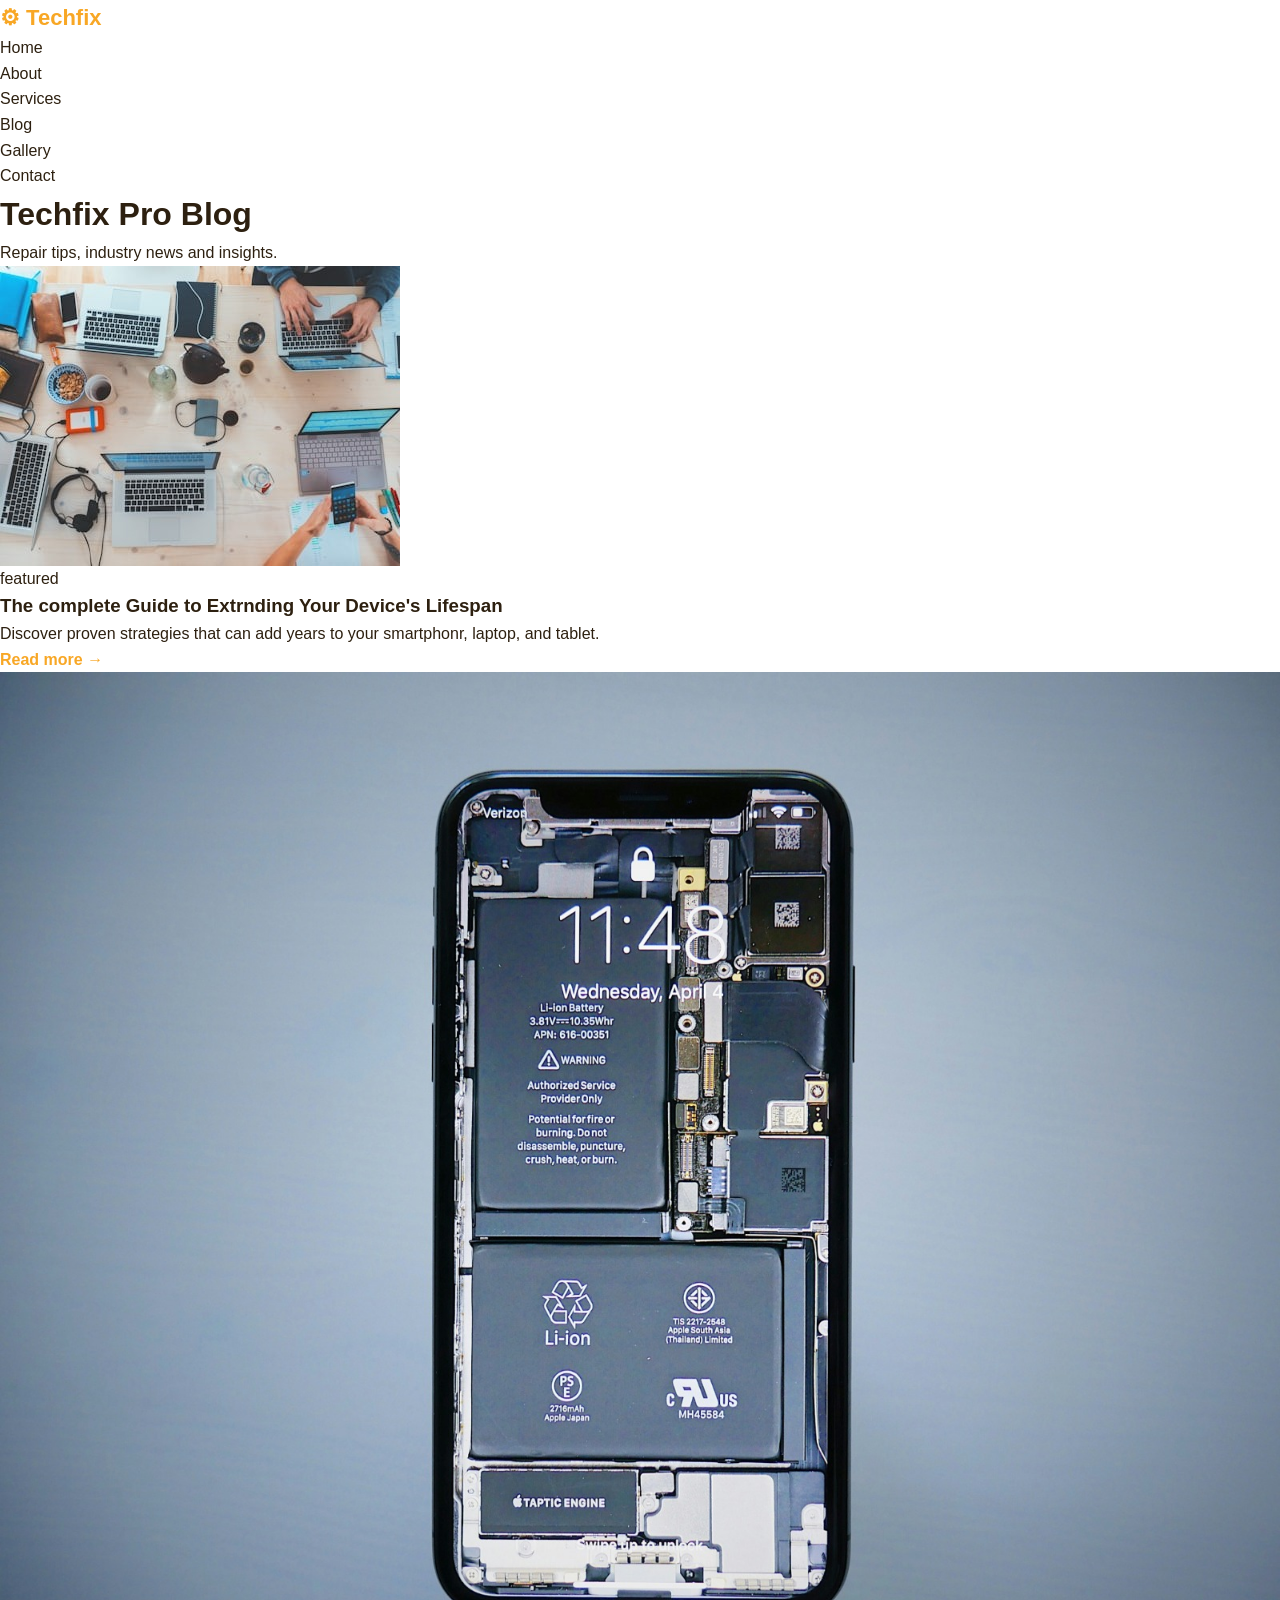
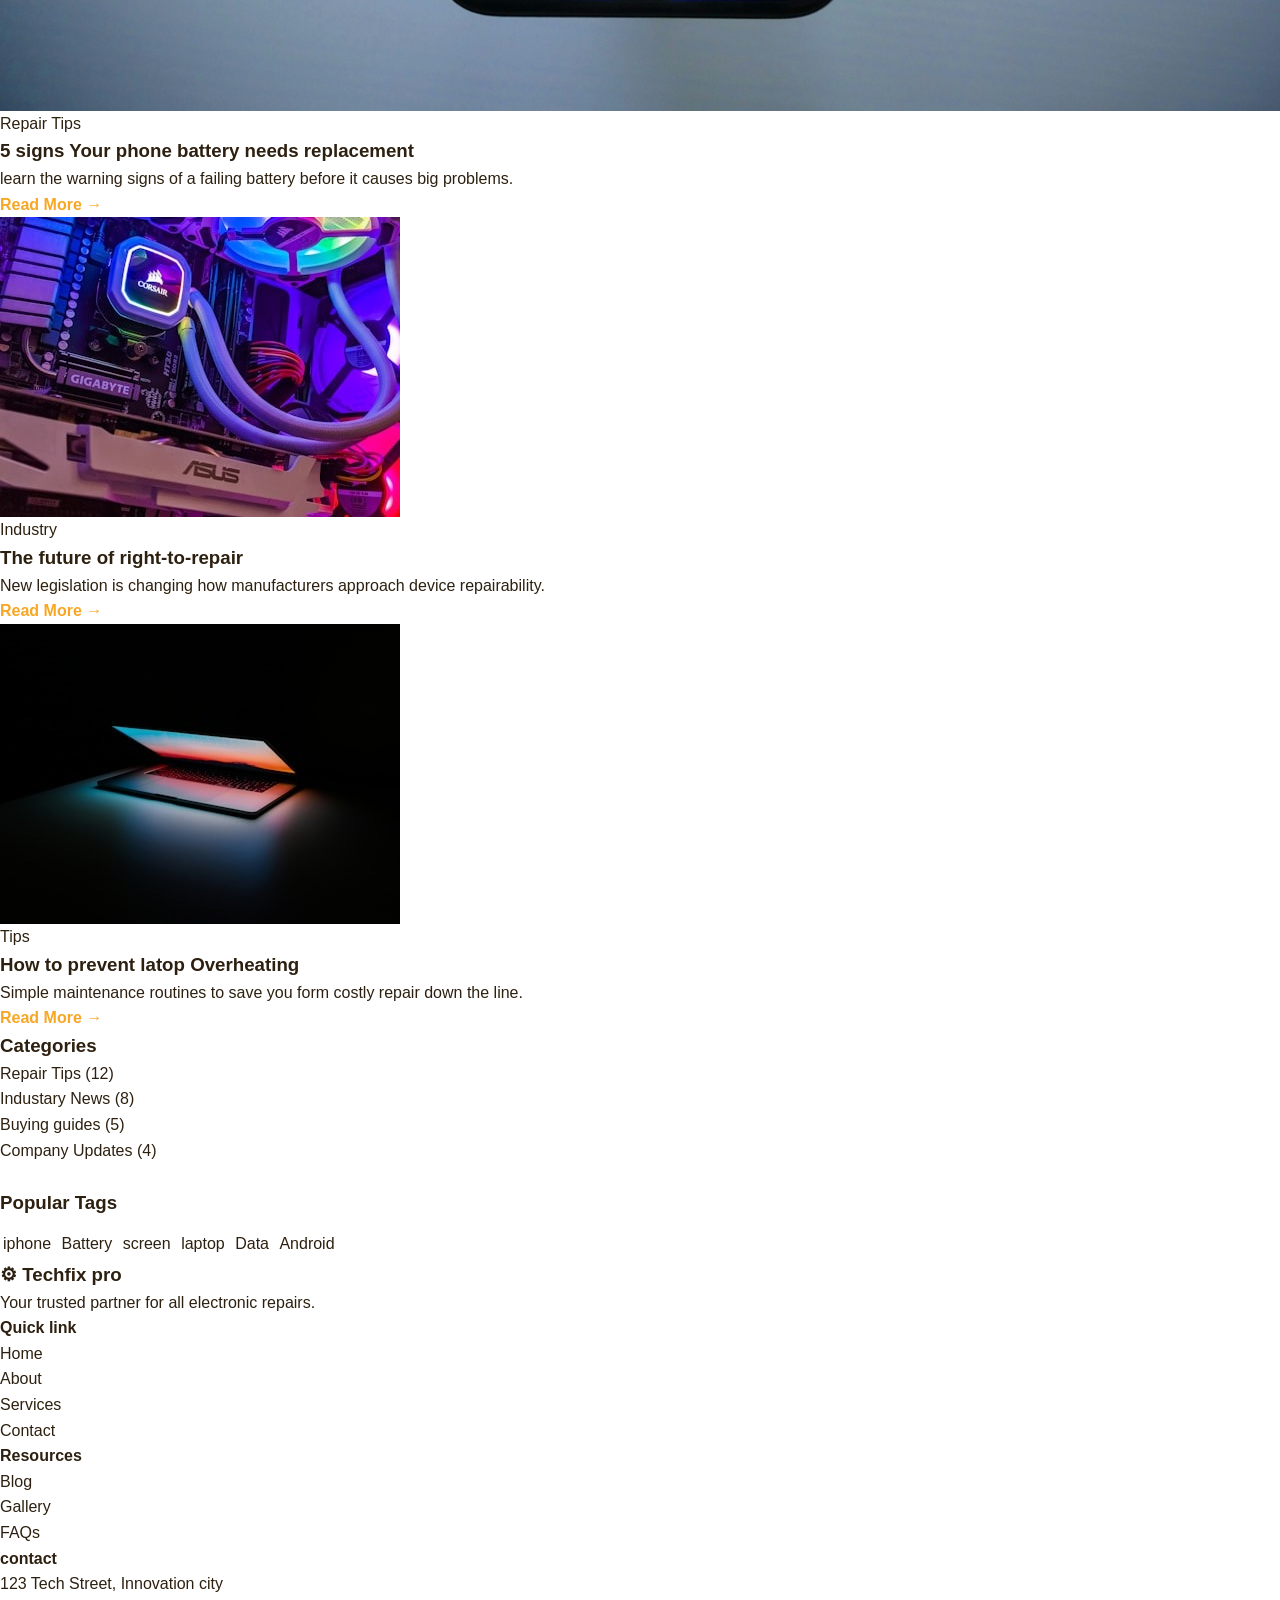
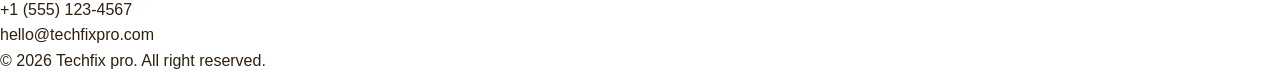
==== blog.html @ ecb34345 "first commit" ====
<!DOCTYPE html>
<html lang="en">
<head>
    <meta charset="UTF-8">
    <meta name="viewport" content="width=device-width, initial-scale=1.0">
    <title>Blog - Techfix Pro </title>
    <link rel="stylesheet" href="star.css">
</head>
<body>
    <!--Navigation-->
    <nav>
        <div>
            <a href="index.html" class="logo">&#9881; Techfix</a>
            <ul>
                <li><a href="index.html">Home</a></li>
                <li><a href="about.html">About</a></li>
                <li><a href="services.html">Services</a></li>
                <li><a href="blog.html">Blog</a></li>
                <li><a href="gallery.html"> Gallery</a></li>
                <li><a href="contact.html">Contact</a></li>
            </ul>
        </div>
    </nav>
    <!--Header section-->
   <header>
    <div>
        <h1>Techfix Pro Blog</h1>
        <p>Repair tips, industry news and insights.</p>
    </div>
   </header>
   <!--Feature post section-->
   <section>
    <div>
        <div>
            <div>
                <article>
                    <img src="Image/photo 5.jpg" alt="feature post">
                    <div>
                        <span> featured</span>
                        <h3>The complete Guide to Extrnding Your Device's Lifespan</h3>
                        <p>Discover proven strategies that can add years to your smartphonr, laptop, and tablet.</p>
                        <a href="#" style="color: var(--primary); font-weight: 600;">Read more &rarr;</a>
                    </div>
                </article>
                <article>
                    <img src="Image/photo 12.jpg" alt="phone battery">
                    <div>
                        <span>Repair Tips</span>
                        <h3>5 signs Your phone battery needs replacement</h3>
                        <p>learn the warning signs of a failing battery before it causes big problems.</p>
                        <a href="#" style="color: var(--primary);font-weight: 600;">Read More &rarr;</a>
                    </div>
                </article>
                <article>
                    <img src="Image/photo 7.jpg" alt="right to repair">
                    <div>
                        <span>Industry</span>
                        <h3>The future of right-to-repair</h3>
                        <p>New legislation is changing how manufacturers approach device repairability.</p>
                        <a href="#" style="color: var(--primary); font-weight: 600;">Read More &rarr;</a>
                    </div>
                </article>
                <article>
                    <img src="Image/photo 13.jpg" alt="Latop maintenance">
                    <div>
                        <span>Tips</span>
                        <h3>How to prevent latop Overheating</h3>
                        <p>Simple maintenance routines to save you form costly repair down the line.</p>
                        <a href="#" style="color: var(--primary); font-weight: 600;">Read More &rarr;</a>
                    </div>
                </article>
            </div>
            <aside>
                <h3>Categories</h3>
                <ul>
                    <li><a href="#">Repair Tips (12)</a></li>
                    <li><a href="#">Industary News (8)</a></li>
                    <li><a href="#">Buying guides (5)</a></li>
                    <li><a href="#">Company Updates (4)</a></li>
                </ul>
                <h3 style="margin-top: 25px;">Popular Tags</h3>
                <p style="margin-top: 10px;">
                    <span class="tag" style="margin: 3px; display: inline-block;">iphone</span>
                    <span class="tag" style="margin: 3px; display: inline-block;">Battery</span>
                    <span class="tag" style="margin: 3px; display: inline-block;">screen</span>
                    <span class="tag" style="margin: 3px; display: inline-block;">laptop</span>
                    <span class="tag" style="margin: 3px; display: inline-block;">Data</span>
                    <span class="tag" style="margin: 3px; display: inline-block;">Android</span>
                </p>
            </aside>
        </div>
    </div>
   </section>
   <!--Footer-->
   <footer>
    <div>
        <div>
            <div>
                <h3>&#9881; Techfix pro</h3>
                <p>Your trusted partner for all electronic repairs.</p>
            </div>
            <div>
                <h4>Quick link</h4>
                <ul>
                    <li><a href="index.html">Home</a></li>
                    <li><a href="about,html">About</a></li>
                    <li><a href="service.html">Services</a></li>
                    <li><a href="contact.html">Contact</a></li>
                </ul>
            </div>
            <div>
                <h4>Resources</h4>
                <ul>
                    <li><a href="blog.html">Blog</a></li>
                    <li><a href="gallery.html">Gallery</a></li>
                    <li><a href="contact.html">FAQs</a></li>
                </ul>
            </div>
            <div>
                <h4>contact</h4>
                <p>123 Tech Street, Innovation city</p>
                <p>+1 (555) 123-4567</p>
                <p>hello@techfixpro.com</p>
            </div>
        </div>
        <div>
            <p>&copy; 2026 Techfix pro. All right reserved.</p>
        </div>
    </div>
   </footer>
</body>
</html>
---- star.css ----
/*css Variable */
:root {
    --primary: #F8A725;
    --primary-dark:#c68623;
    --dark:#2d2010;
    --gray:#80581d;
    --light-gray:#f5f0e8;
    --white:#ffffff;
    --border:#e8d5b5;
}

/* Base style*/
*{
    margin: 0;
    padding: 0;
    box-sizing: border-box;
}

body{
    font-family: 'Segoe UI', Tahoma, Geneva, Verdana, sans-serif;
    color: var(--dark);
    line-height: 1.6;
}

img {
    max-width: 100%;
    display: block;
}

a {
    text-decoration: none;
    color: inherit;
}

/* containers */
.container{
    max-width: 1100px;
    margin: 0 auto;
    padding: 0 20px;
}

/* buttons */
.btn{
    display: inline-block;
    padding: 12px 28px;
    background: var(--primary);
    color: var(--white);
    border-radius: 6px;
    font-weight: 600;
    border: 2px solid var(--primary);
    margin: 5px;
}

.btn:hover{
    background: var(--primary-dark);
    border-color: var(--primary-dark);
}

.btn:outline{
    background: transparent;
    color: var(--white);
    border: 2px solid var(--white);
}

.btn-outline:hover{
    background: var(--white);
    color: var(--dark);
}

/* Navigation */
.navbar{
    background: var(--white);
    border-bottom: 1px solid var(--border);
    padding: 15px 0;
}

.nav-container{
    display: flex;
    justify-content: space-between;
    align-items: center;
}

.logo{
    font-size: 22px;
    font-weight: 800;
    color: var(--primary);
}

.nav-links{
    list-style: none;
    display: flex;
    gap: 30px;
}

.nav-links a{
    color: var(--dark);
    font-weight: 500;
}

.nav-links a:hover{
    color: var(--primary);
}

/* Hero section */
.hero{
    background: linear-gradient(135deg, var(--dark) 0%, var(--gray) 100%);
    color: var(--white);
    text-align: center;
    padding: 100px 20px;
}

.hero h1{
    font-size: 42px;
    margin-bottom: 15px;
}

.hero p{
    font-size: 18px;
    max-width: 600px;
    margin: o auto 30px;
    opacity: 0.9;
}

/* section style */
.section{
    padding: 80px;
}

.section-title{
    text-align: center;
    font-size: 32px;
    margin-bottom: 10px;
}

.section-subtitle{
    text-align: center;
    color: var(--gray);
    margin-bottom: 50px;
}

/* card Grig */
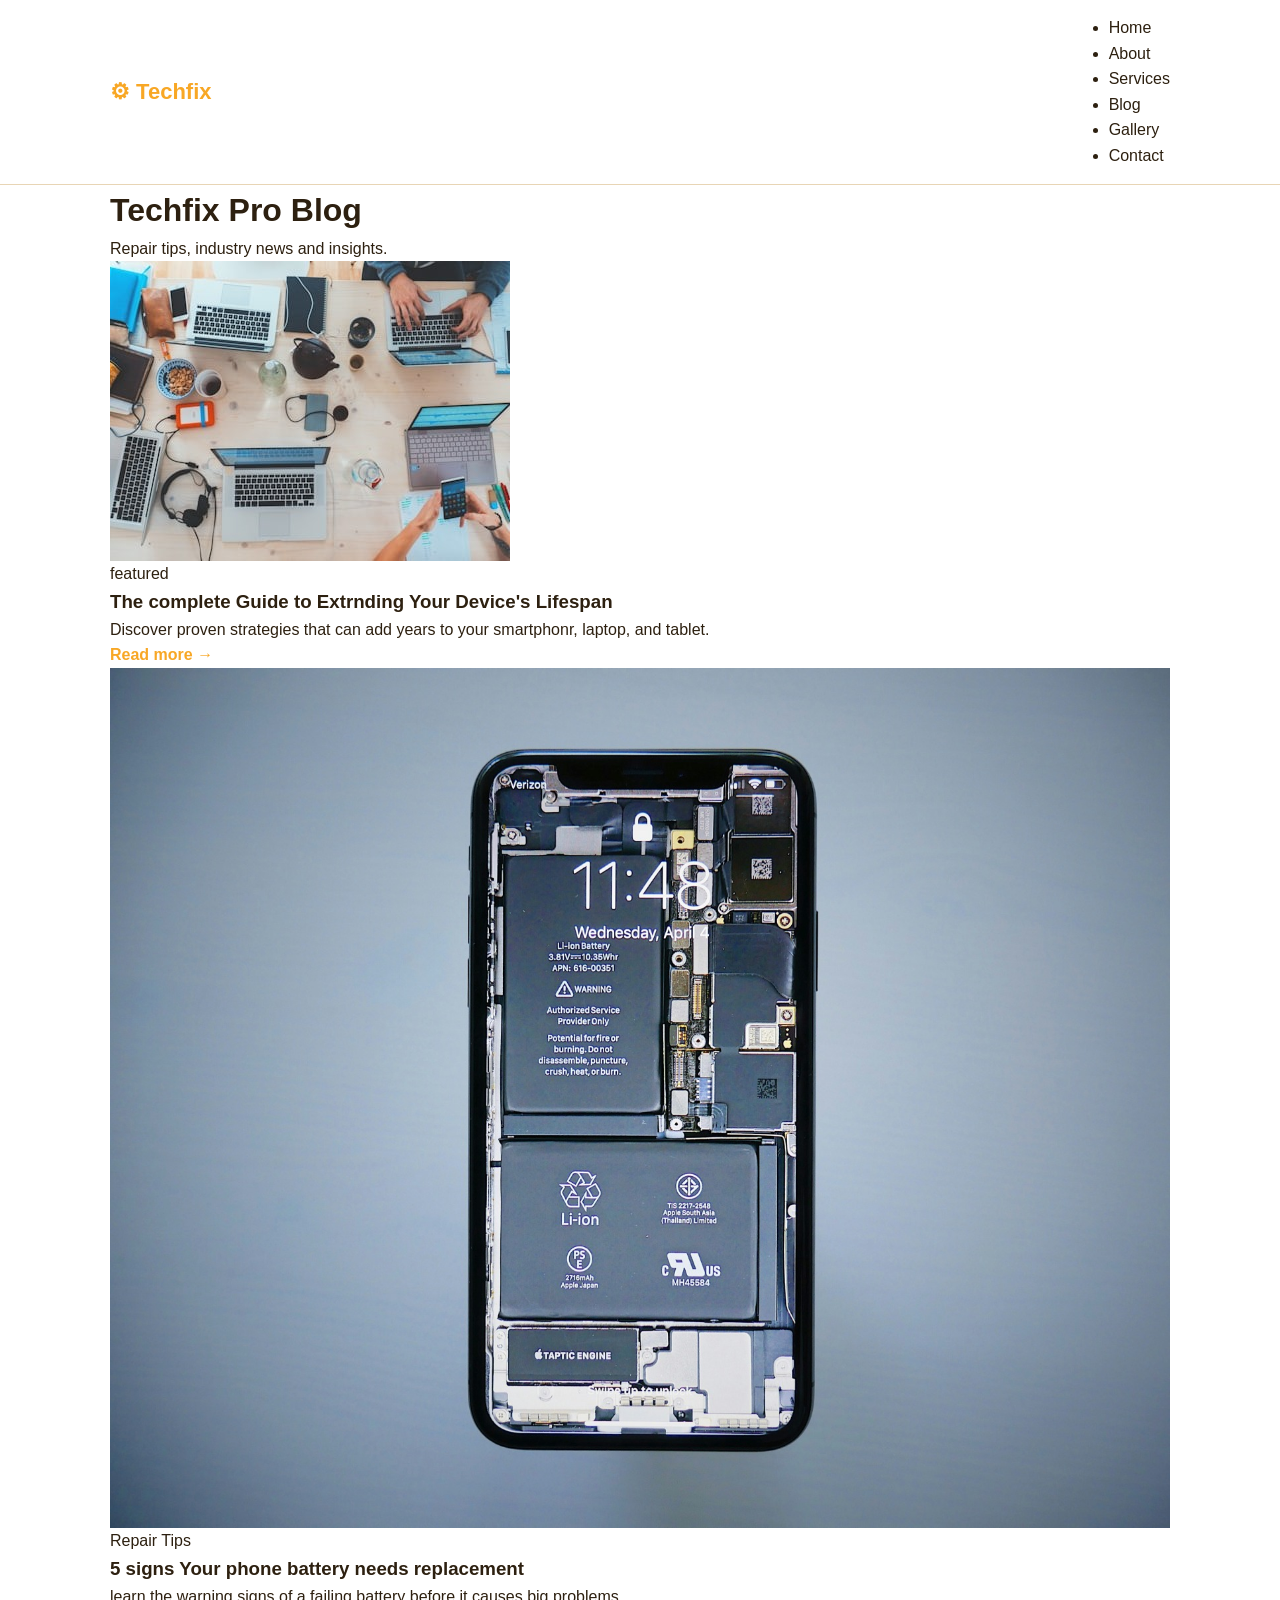
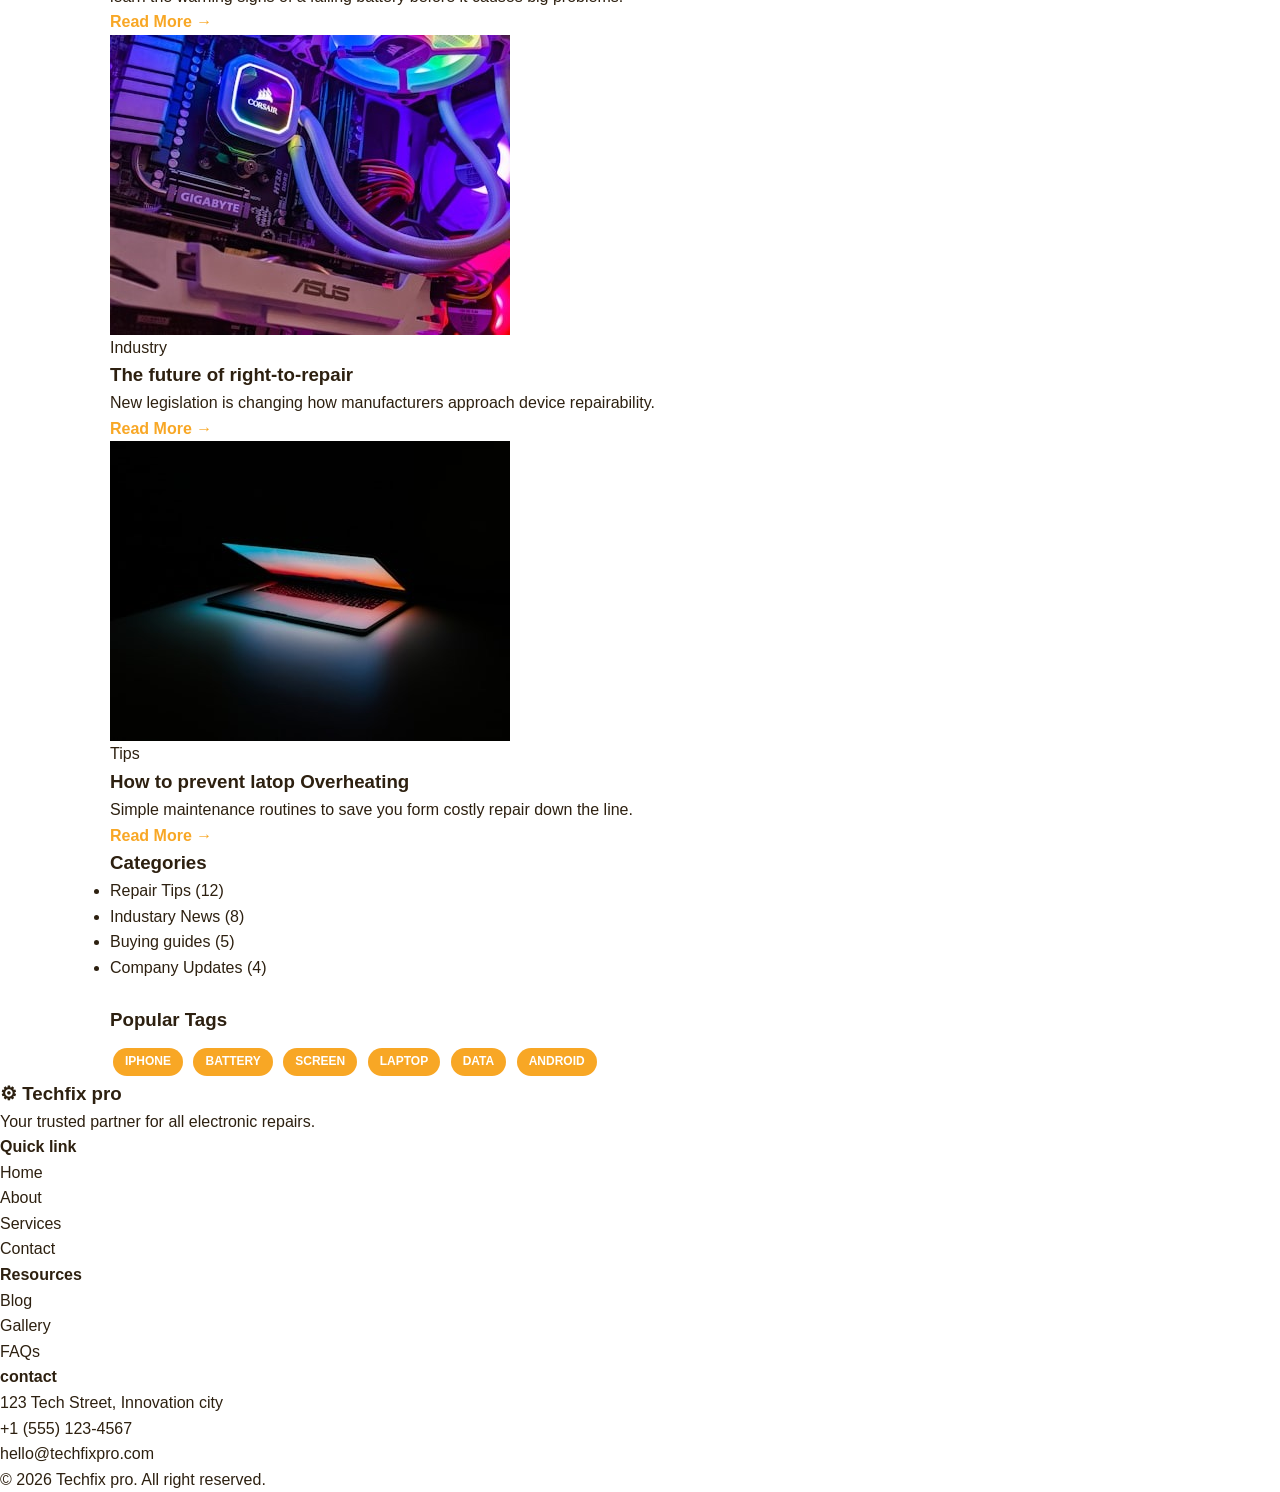
==== commit b4a1e2eb: "Another change was make" ====
--- a/blog.html
+++ b/blog.html
@@ -8,8 +8,8 @@
 </head>
 <body>
     <!--Navigation-->
-    <nav>
-        <div>
+    <nav class="navbar">
+        <div class="container nav-container">
             <a href="index.html" class="logo">&#9881; Techfix</a>
             <ul>
                 <li><a href="index.html">Home</a></li>
@@ -23,14 +23,14 @@
     </nav>
     <!--Header section-->
    <header>
-    <div>
+    <div class="container">
         <h1>Techfix Pro Blog</h1>
         <p>Repair tips, industry news and insights.</p>
     </div>
    </header>
    <!--Feature post section-->
    <section>
-    <div>
+    <div class="container">
         <div>
             <div>
                 <article>
--- a/star.css
+++ b/star.css
@@ -139,3 +139,316 @@
 }
 
 /* card Grig */
+.card-grid{
+    display: grid;
+    gap: 30px;
+}
+
+.three-column{
+    grid-template-columns: repeat(3, 1fr);
+}
+.two-column{
+    grid-template-columns: repeat(2, 1fr);
+}
+
+/* card  */
+.card{
+    background: var(--white);
+    border: 1px solid var(--border);
+    border-radius: 12px;
+    padding: 30px;
+    text-align: center;
+}
+
+.card:hover{
+    box-shadow: 0 5px 20px rgba(45, 32, 16, 0.1);
+}
+
+.card-icon{
+    font-size: 40px;
+    margin-bottom: 15px;
+}
+
+.card h3{
+    font-size: 20px;
+    margin-bottom: 10px;
+}
+
+.card p{
+    color: var(--gray);
+}
+
+/* new card */
+
+.new-card{
+    padding: 0px;
+    overflow: hidden;
+    text-align: left;
+}
+
+.new-card img{
+    width: 100%;
+    height: 200px;
+    object-fit: cover;
+}
+
+.card-body{
+    padding: 20px;
+}
+
+.tag{
+    display: inline-block;
+    background: var(--primary);
+    color: var(--white);
+    padding: 4px 12px;
+    border-radius: 20px;
+    font-size: 12px;
+    font-weight: 600;
+    text-transform: uppercase;
+}
+
+.card-body h3{
+    margin: 10px 0;
+}
+
+.card-body a{
+    color: var(--primary);
+    font-weight: 600;
+}
+
+/* About Section */
+.about-section{
+    background: var(--light-gray);
+}
+
+.two-column {
+    display: grid;
+    grid-template-columns: 1fr 1fr;
+    gap: 50px;
+    align-items: center;
+}
+
+.about-text h2{
+    font-size: 32px;
+    margin-bottom: 15px;
+}
+
+.about-text p{
+    color: var(--gray);
+    margin-bottom: 15px;
+}
+
+.feature-list{
+    list-style: none;
+    margin: 20px 0;
+}
+
+.feature-list li{
+    padding: 8px 0;
+    color: var(--dark);
+}
+
+.about-image img{
+    border-radius: 12px;
+    box-shadow: 0 10px 30px rgba(0, 0, 0, 0.1);
+}
+
+/* newsletter */
+
+.newsletter{
+    background: var(--primary);
+    color: var(--white);
+    text-align: center;
+    padding: 60px 20px;
+}
+
+.newsletter h2{
+    font-size: 28px;
+    margin-bottom: 10px;
+}
+
+.newsletter p{
+    margin-bottom: 25px;
+    opacity: 0.9;
+}
+
+.newsletter form{
+    display: flex;
+    justify-content: center;
+    gap: 10px;
+    flex-wrap: wrap;
+}
+
+.newsletter input{
+    padding: 12px 20px;
+    border: none;
+    border-radius: 6px;
+    width: 300px;
+    font-size: 16px;
+}
+
+/* testimonial section */
+.testimonial{
+    background: var(--light-gray);
+}
+
+.tesrtimonial-card{
+    text-align: left;
+}
+
+.quote{
+    font-style: italic;
+    color: var(--dark);
+    margin-bottom: 15px;
+}
+
+.author{
+    font-weight: 700;
+    color: var(--primary-dark);
+}
+
+/* client section */
+.client{
+    text-align: center;
+}
+
+.client-logos{
+    display: flex;
+    justify-content: center;
+    gap: 40px;
+    flex-wrap: wrap;
+    margin-top: 30px;
+}
+
+.client-logos span{
+    font-size: 18px;
+    font-weight: 700;
+    color: var(--gray);
+    opacity: 0.6;
+}
+
+/* footer */
+.footer{
+    background: var(--dark);
+    color: var(--white);
+    padding: 60px 0 20px;
+}
+
+.footer-grid{
+    display: grid;
+    gap: 40px;
+    grid-template-columns: 2fr 1fr 1fr 1.5fr;
+    margin-bottom: 40px;
+}
+
+.footer h3, .footer h4{
+    margin-bottom: 15px;
+}
+
+.footer p{
+    color:#b8a88a;
+    font-size: 14px;
+}
+
+.footer-links ul{
+    list-style: none;
+}
+
+.footer-links li{
+    margin-bottom: 8px;
+}
+
+.footer-links a{
+    color: #b8a88a;
+    font-size: 14px;
+}
+
+.footer-links a:hover{
+    color: var(--primary);
+}
+
+.footer-bottom{
+    border-top: 1px solid var(--border);
+    padding-top: 20px;
+    text-align: center;
+}
+
+/* page header (for inner pages) */
+.page-header{
+    background: var(--dark);
+    color: var(--white);
+    text-align: center;
+    padding: 100px 20px 60px;
+}
+
+.page-header h1{
+    font-size: 36px;
+    margin-bottom: 10px;
+}
+
+.page-header p{
+    color: var(--light-gray);
+}
+
+/* services section */
+.services-detail{
+    padding: 60px 0px;
+}
+
+.services-detail:nth-child(even){
+    background: var(--light-gray);
+}
+
+.services-detail h2{
+    font-size: 26px;
+    margin-bottom: 15px;
+}
+
+.services-detail p{
+    color: var(--gray);
+    margin-bottom: 15px;
+}
+
+.detail-list{
+    list-style: none;
+    margin: 15px 0 25px;
+}
+
+.detail-list li{
+    padding: 6px 0;
+    color: var(--dark);
+}
+
+.detail-list li::before{
+    content: "4";
+    color: var(--primary);
+}
+
+.price-tag{
+    display: inline-block;
+    background: var(--primary);
+    color: var(--white);
+    padding: 6px 16px;
+    border-radius: 20px;
+    font-size: 14px;
+    font-weight: 700;
+    margin-top: 15px;
+}
+
+/* pricing card */
+.pricing-grid{
+    display: grid;
+    gap: 25px;
+    grid-template-columns: repeat(3, 1fr);
+    margin-top: 40px;
+}
+
+.pricing-card{
+    background: var(--white);
+    border: 1px solid var(--border);
+    border-radius: 12px;
+    padding: 30px;
+    text-align: center;
+}
+
+
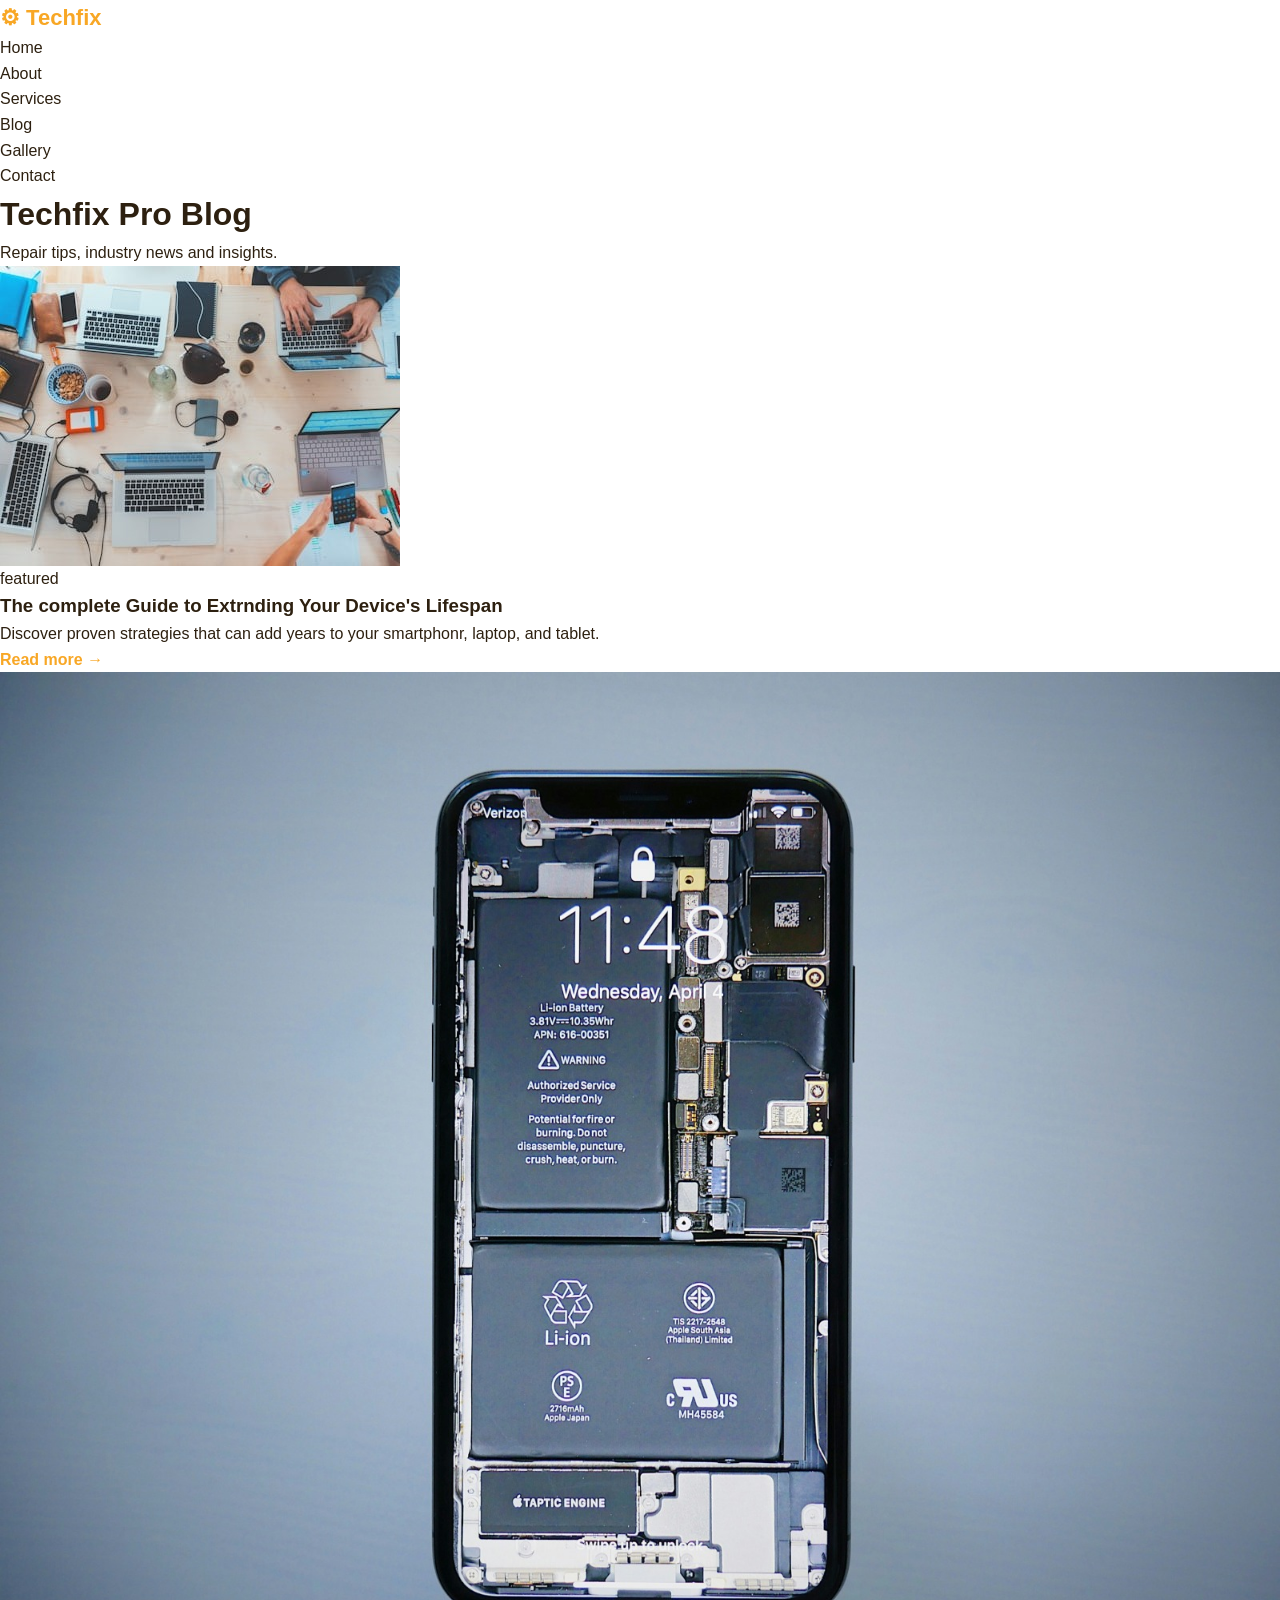
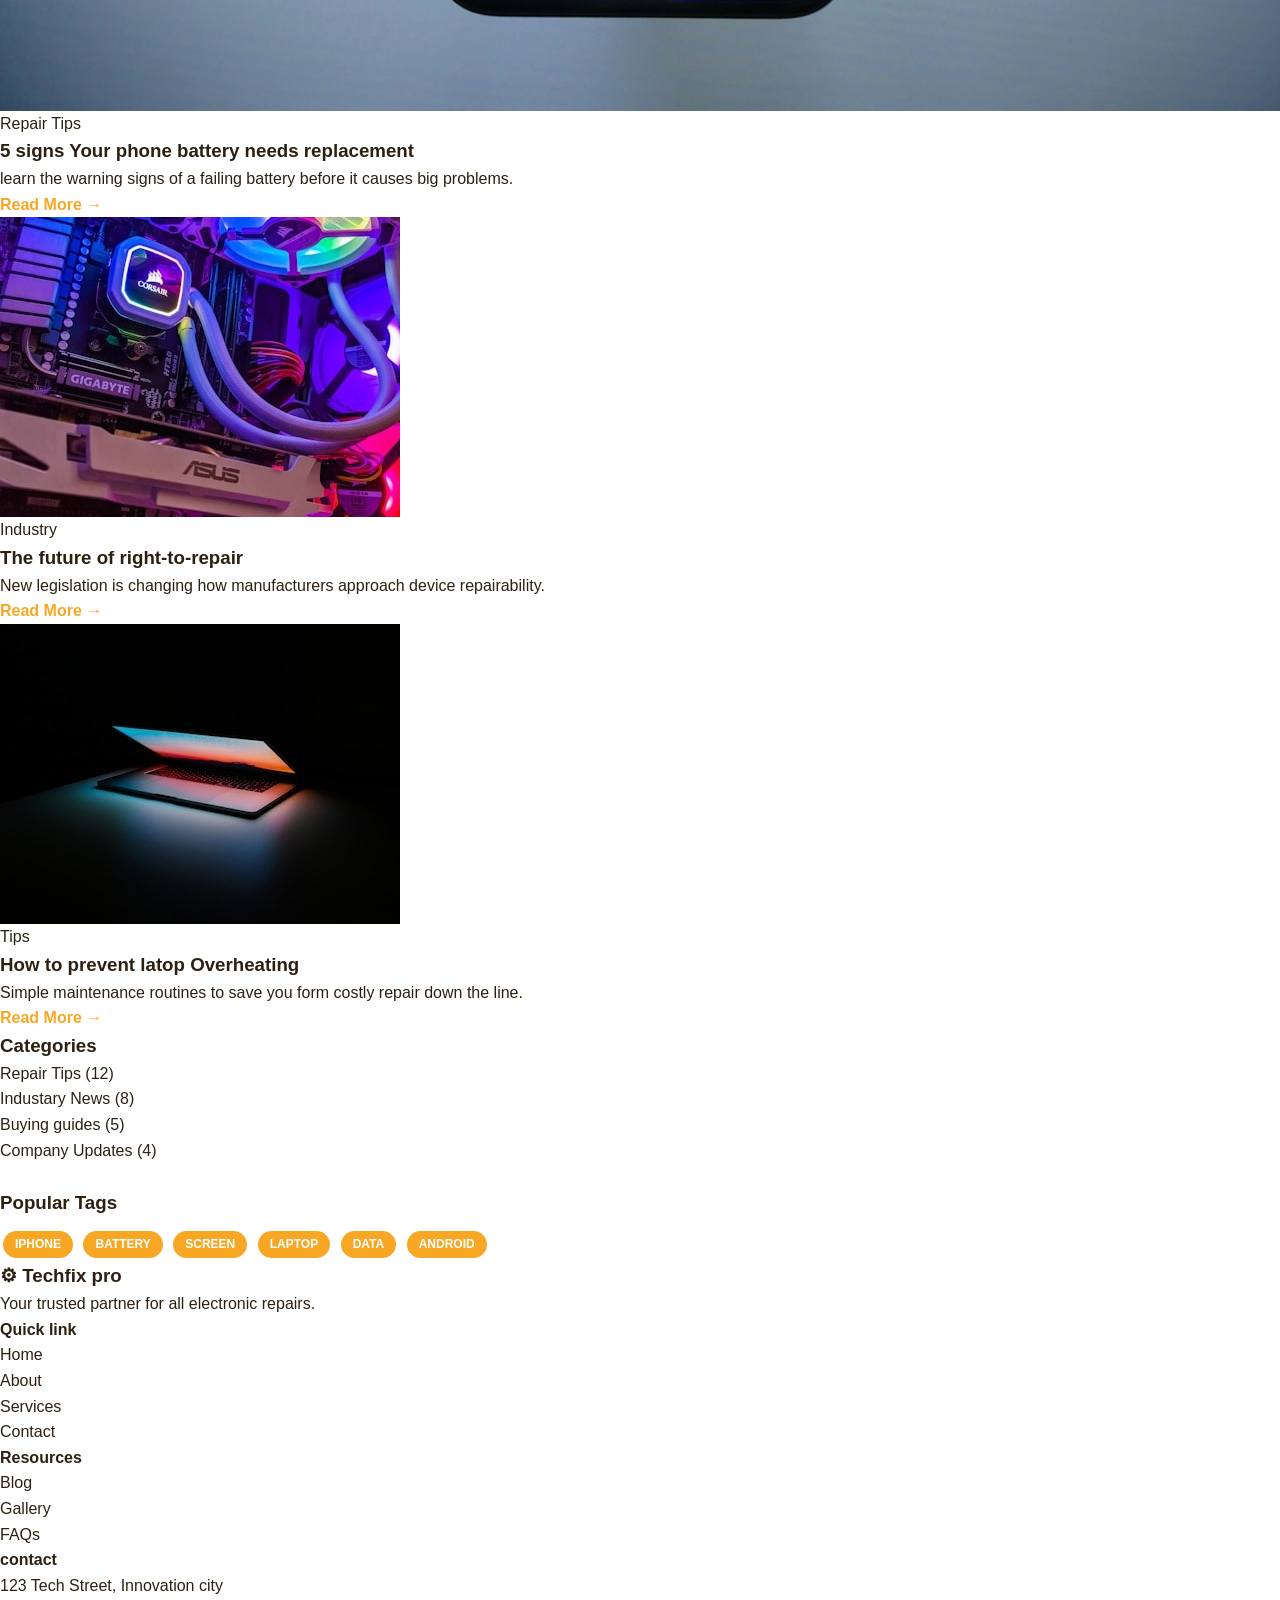
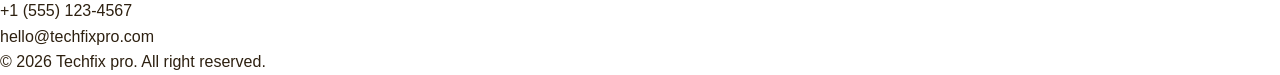
==== commit ce489f25: "change back" ====
--- a/blog.html
+++ b/blog.html
@@ -8,8 +8,8 @@
 </head>
 <body>
     <!--Navigation-->
-    <nav class="navbar">
-        <div class="container nav-container">
+    <nav>
+        <div>
             <a href="index.html" class="logo">&#9881; Techfix</a>
             <ul>
                 <li><a href="index.html">Home</a></li>
@@ -23,14 +23,14 @@
     </nav>
     <!--Header section-->
    <header>
-    <div class="container">
+    <div>
         <h1>Techfix Pro Blog</h1>
         <p>Repair tips, industry news and insights.</p>
     </div>
    </header>
    <!--Feature post section-->
    <section>
-    <div class="container">
+    <div>
         <div>
             <div>
                 <article>
--- a/star.css
+++ b/star.css
@@ -451,4 +451,251 @@
     text-align: center;
 }
 
-
+.pricing-card.featured{
+    border-color: var(--primary);
+    position: relative;
+}
+.featured-badge{
+    position:absolute;
+    top: -12px;
+    left: 50%;
+    transform: translateX(-50%);
+    background: var(--primary);
+    color: var(--white);
+    padding: 5px 15px;
+    border-radius: 20px;
+    font-size: 12px;
+    font-weight: 700;
+}
+
+.pricing-badge{
+    font-weight: 700;
+}
+
+.pricing-card .price{
+    font-size: 36px;
+    font-weight: 800;
+    color: var(--primary);
+}
+
+.pricing-card .price span{
+    font-size: 16px;
+    color: var(--gray);
+    font-weight: 400;
+}
+
+.pricing-features{
+    list-style: none;
+    text-align: left;
+    margin: 20px 0;
+}
+
+.pricing-features li{
+    padding: 10px 0;
+    border-bottom: 1px solid var(--border);
+    font-size: 14px;
+}
+
+/* blog section */
+.blog-grid{
+    display: grid;
+    gap: 40px;
+    grid-template-columns: 2fr 1fr;
+}
+
+.blog-posts{
+    display: grid;
+    gap: 30px;
+}
+
+.blog-post{
+    display: grid;
+    grid-template-columns: 1fr 2fr;
+    gap: 20px;
+    background: var(--white);
+    border: 1px solid var(--border);
+    border-radius: 12px;
+    overflow: hidden;
+}
+
+.blog-post img{
+    width: 100%;
+    height: 100px;
+    object-fit: cover;
+}
+
+.blog-post-content{
+    padding: 20px;
+}
+
+.sidebar{
+    background: var(--white);
+    border: 1px solid var(--border);
+    border-radius: 12px;
+    padding: 25px;
+    height: fit-content;
+}
+
+.sidebar h3{
+    margin-bottom: 15px;
+} 
+
+.sidebar ul{
+    list-style: none;
+}
+
+.sidebar li{
+    padding: 8px 0;
+    border-bottom: 1px solid var(--light-gray);
+}
+
+.sidebar a{
+    color: var(--primary);
+    font-size: 14px;
+}
+
+.sidebar a{
+    color: var(--gray);
+    font-size: 14px;
+}
+
+.sidebar a:hover{
+    color: var(--primary);
+}
+
+/* gallery section */
+.gallery-grid{
+    display: grid;
+    grid-template-columns: repeat(3, 1fr);
+    gap: 15px;
+}
+
+.gallery-item{
+    border-radius: 10px;
+    overflow: hidden;
+}
+
+.gallery-item img{
+    width: 100%;
+    height: 220px;
+    object-fit: cover;
+}
+
+.gallery-item.wide{
+    grid-column: span 2;
+}
+
+/* contact section */
+.contact-grid{
+    display: grid;
+    grid-template-columns: 1fr 1.3fr;
+    gap: 40px;
+}
+
+.contact-info-box{
+    background: var(--white);
+    border: 1px solid var(--border);
+    border-radius: 12px;
+    padding: 25px;
+    margin-bottom: 20px;
+}
+
+.contact-info-box h3{
+    margin-bottom: 10px;
+    color: var(--primary);
+}
+
+.contact-form{
+    background: var(--white);
+    border: 1px solid var(--border);
+    border-radius: 12px;
+    padding: 35px;
+}
+
+.form-group{
+}
+
+.form-group label{
+    display: block;
+    margin-bottom: 8px;
+    font-weight: 600;
+    font-size: 14px;
+}
+
+.form-group input, 
+.form-group textarea,
+.form-group select{
+    width: 100%;
+    padding: 12px;
+    border: 1px solid var(--border);
+    border-radius: 6px;
+    font-size: 14px;
+    font-family: inherit;
+}
+
+.form-group textarea{
+    resize: vertical;
+    min-height: 120px;
+}
+
+.form-row{
+    display: grid;
+    grid-template-columns: 1fr 1fr;
+    gap: 15px;
+}
+
+/* FAQ */
+.faq-item{
+    background: var(--Light-gray);
+    border-radius: 20px;
+    padding: 20px;
+    margin-bottom: 15px;
+}
+
+.faq-item h3{
+    font-size: 18px;
+    margin-bottom: 10px;
+    color: var(--dark);
+}
+
+.faq-item p{
+    color: var(--gray);
+    font-size: 14px;
+}
+
+/* responsive design (mobile) */
+@media (max-width: 768px){
+    .nav-links{
+        display: none;
+    }
+    .hero h1{
+        font-size: 28px;
+    }
+    .three-column,
+    .two-column,
+    .blog-grid,
+    .pricing-grid
+    .gallery-grid,
+    .contact-grid,
+    .footer-grid{
+        grid-template-columns: 1fr;
+    }
+    .blog-post{
+        grid-template-columns: 1fr;
+    }
+    .newsletter form{
+        flex-direction: column;
+        align-items: center;
+    }
+    .newsletter input{
+        width: 100%;
+        max-width: 300px;
+    }
+    .client-logos{
+        gap: 20px;
+    }
+    .form-row{
+        grid-template-columns: 1fr;
+    }
+
+}
